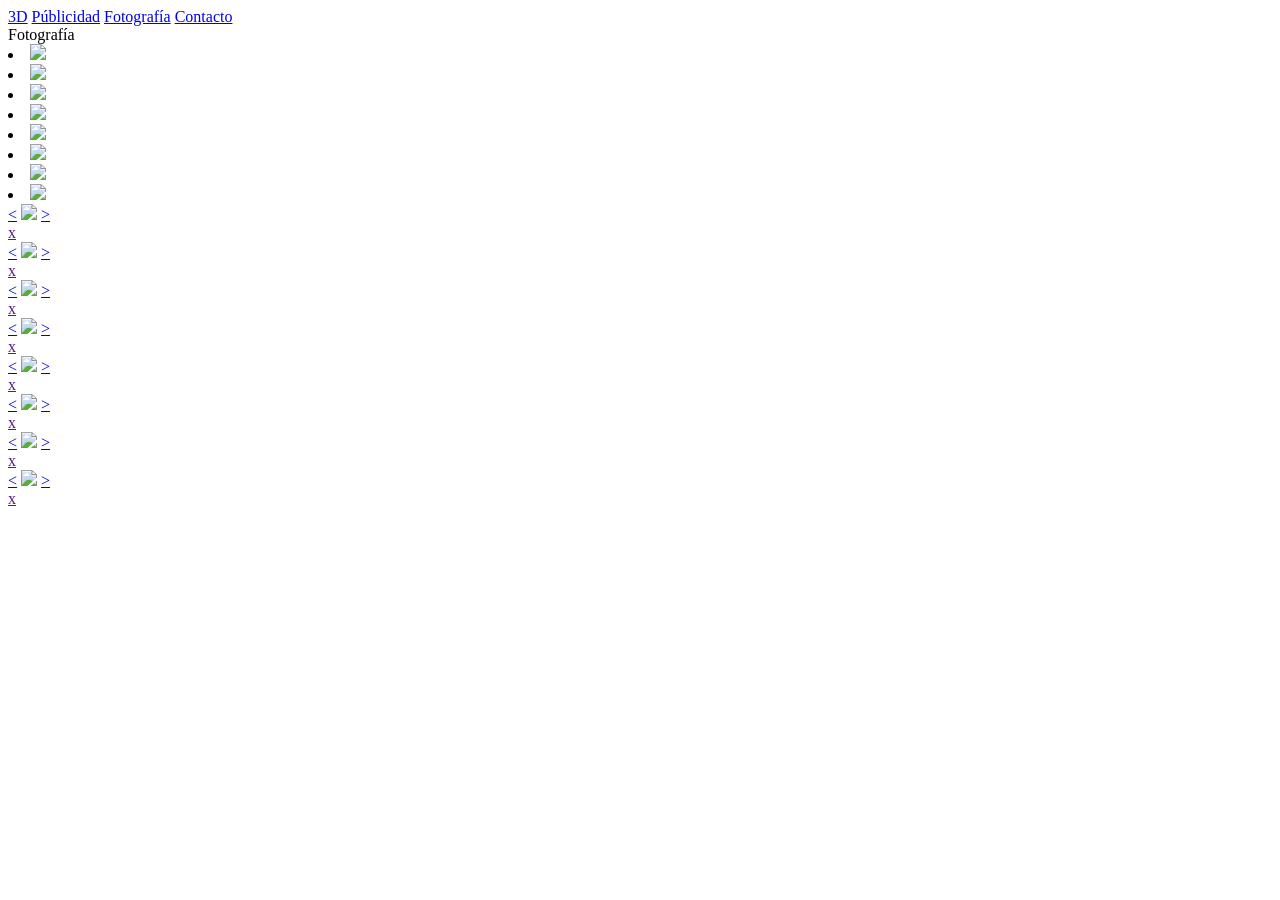
==== d_fotografia.html @ 42e599c8 "Add files via upload" ====
<!DOCTYPE html>
<html lang="en">

<head>
    <meta charset="UTF-8">
    <meta http-equiv="X-UA-Compatible" content="IE=edge">
    <meta name="viewport" content="width=device-width, initial-scale=1.0">
    <link rel="stylesheet" type="text/css" href="css/estilos.css">
    <link rel="stylesheet" type="text/css" href="css/estilosfotografia.css">
    <link rel="preconnect" href="https://fonts.googleapis.com">
    <link rel="preconnect" href="https://fonts.gstatic.com" crossorigin>
    <link href="https://fonts.googleapis.com/css2?family=Handlee&display=swap" rel="stylesheet">
    <title>Vanessa Ramirez - Portafolio</title>
</head>

<body>
    <div class="contenidomenu">
        <div class="menu">
            <a class="logo" href="index.html"></a>
            <a class="btn3d" href="diseño_3d.html">3D</a>
            <a class="btnp" href="diseño_publicitario.html">Públicidad</a>
            <a class="btnf" href="d_fotografia.html">Fotografía</a>
            <a class="btnc" href="contactame.html">Contacto</a>
        </div>
    </div>
    <div class="contenido">
        <div class="fotografia">Fotografía</div>
        <div class="gale2">
            <li class="galeriafoto">
                <a href="#img1"> <img src="../portafolio/img/f8.png"></a>
            </li>
            <li class="galeriafoto2">
                <a href="#img2"> <img src="../portafolio/img/f7.png"></a>
            </li>
        </div>

        <div class="gale2">
            <li class="galeriafoto2">
                <a href="#img3"> <img src="../portafolio/img/f10.png"></a>
            </li>
            <li class="galeriafoto">
                <a href="#img4"> <img src="../portafolio/img/f9.jpg"></a>
            </li>
        </div>

        <div class="gale2">
            <li class="galeriafoto">
                <a href="#img5"> <img src="../portafolio/img/f5.png"></a>
            </li>
            <li class="galeriafoto2">
                <a href="#img6"> <img src="../portafolio/img/f6.png"></a>
            </li>
        </div>

        <div class="gale2">
            <li class="galeriafoto2">
                <a href="#img7"> <img src="../portafolio/img/f3.png"></a>
            </li>
            <li class="galeriafoto">
                <a href="#img8"> <img src="../portafolio/img/f1.png"></a>
            </li>
        </div>
        <div class="modal" id="img1">
            <div class="imagenes">
                <a href="#img4">&#60;</a>
                <a href="#img2"><img src="../portafolio/img/f8.png"></a>
                <a href="#img2">></a>
            </div>
            <a class="cerrar" href="">x</a>
        </div>
        <div class="modal" id="img2">
            <div class="imagenes">
                <a href="#img1">&#60;</a>
                <a href="#img3"><img src="../portafolio/img/f7.png"></a>
                <a href="#img3">></a>
            </div>
            <a class="cerrar" href="">x</a>
        </div>
        <div class="modal" id="img3">
            <div class="imagenes">
                <a href="#img2">&#60;</a>
                <a href="#img4"><img src="../portafolio/img/f10.1.jpg"></a>
                <a href="#img4">></a>
            </div>
            <a class="cerrar" href="">x</a>
        </div>
        <div class="modal" id="img4">
            <div class="imagenes">
                <a href="#img3">&#60;</a>
                <a href="#img5"><img src="../portafolio/img/f9.jpg"></a>
                <a href="#img5">></a>
            </div>
            <a class="cerrar" href="">x</a>
        </div>
        <div class="modal" id="img5">
            <div class="imagenes">
                <a href="#img4">&#60;</a>
                <a href="#img6"><img src="../portafolio/img/f5.png"></a>
                <a href="#img6">></a>
            </div>
            <a class="cerrar" href="">x</a>
        </div>
        <div class="modal" id="img6">
            <div class="imagenes">
                <a href="#img5">&#60;</a>
                <a href="#img7"><img src="../portafolio/img/f6.6.png"></a>
                <a href="#img7">></a>
            </div>
            <a class="cerrar" href="">x</a>
        </div>
        <div class="modal" id="img7">
            <div class="imagenes">
                <a href="#img6">&#60;</a>
                <a href="#img8"><img src="../portafolio/img/f3.3.JPG"></a>
                <a href="#img8">></a>
            </div>
            <a class="cerrar" href="">x</a>
        </div>
        <div class="modal" id="img8">
            <div class="imagenes">
                <a href="#img7">&#60;</a>
                <a href="#img1"><img src="../portafolio/img/f1.JPG"></a>
                <a href="#img1">></a>
            </div>
            <a class="cerrar" href="">x</a>
        </div>
</body>

</html>
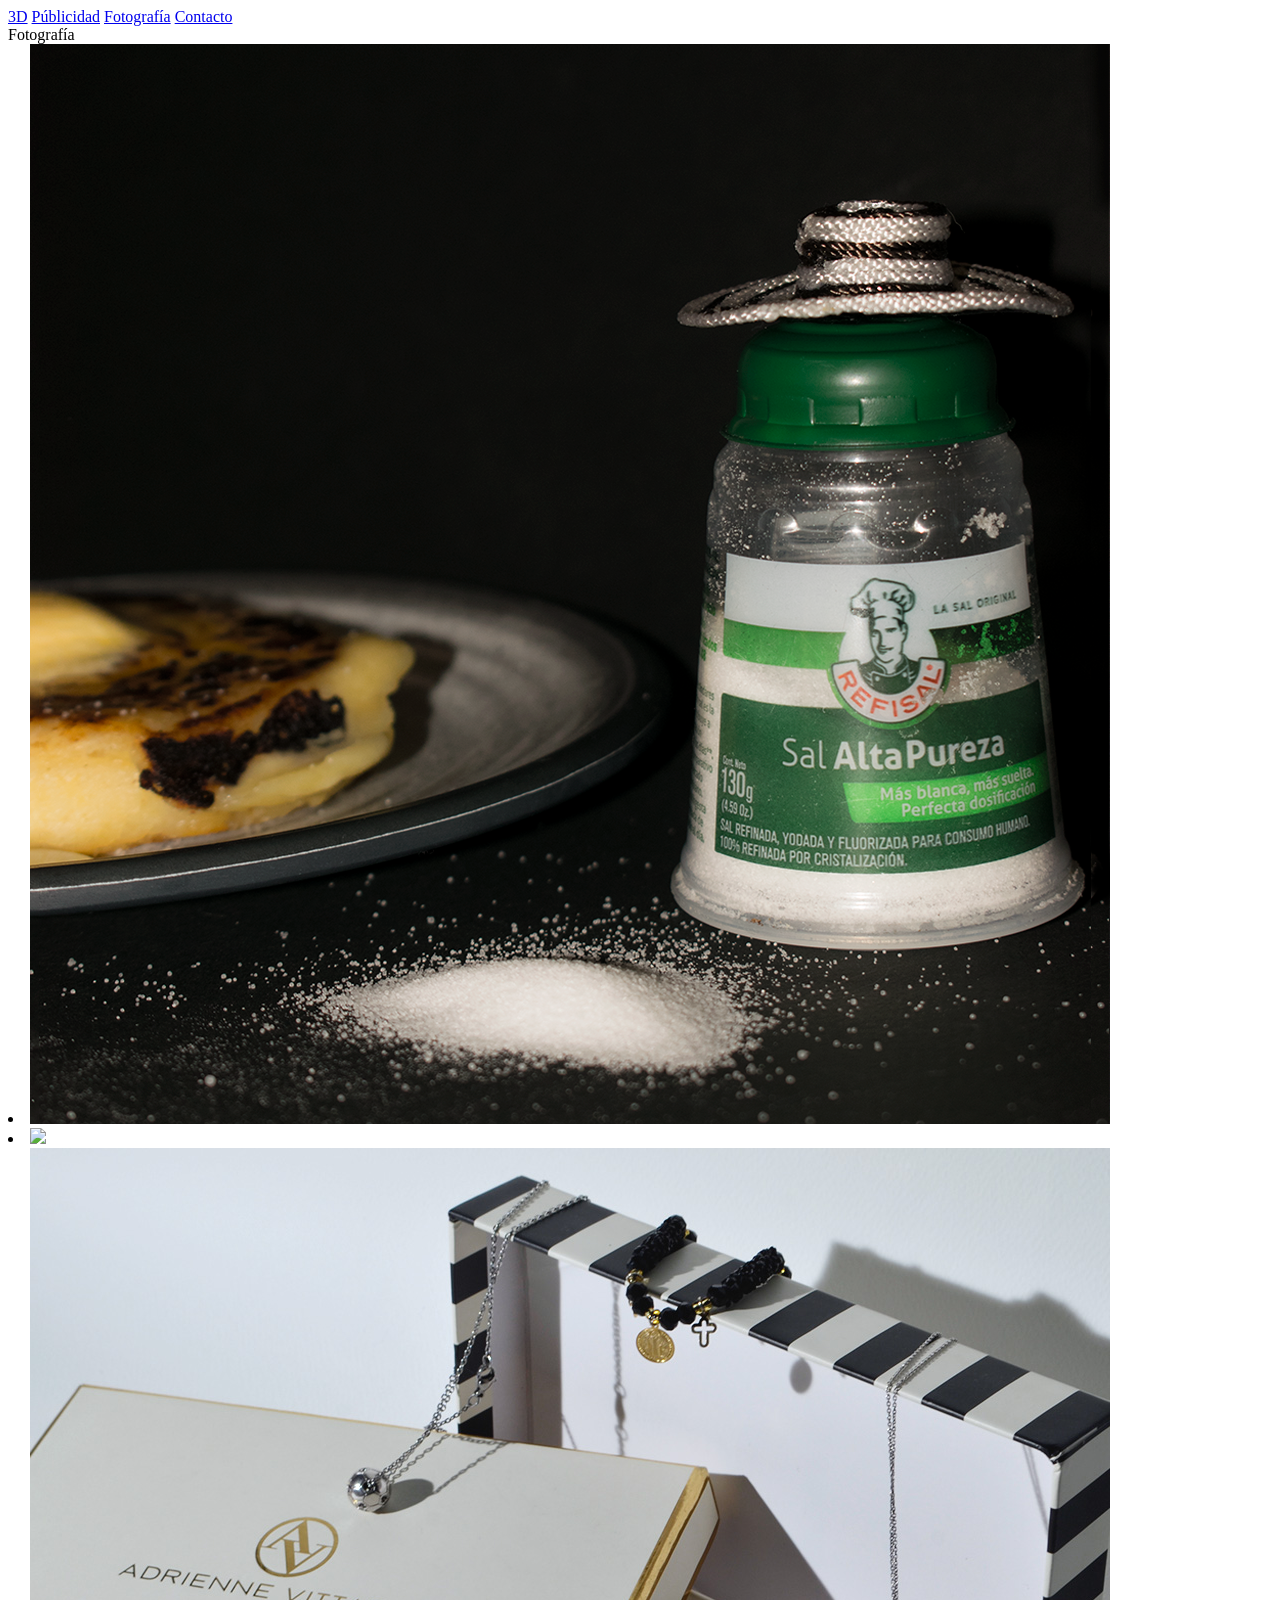
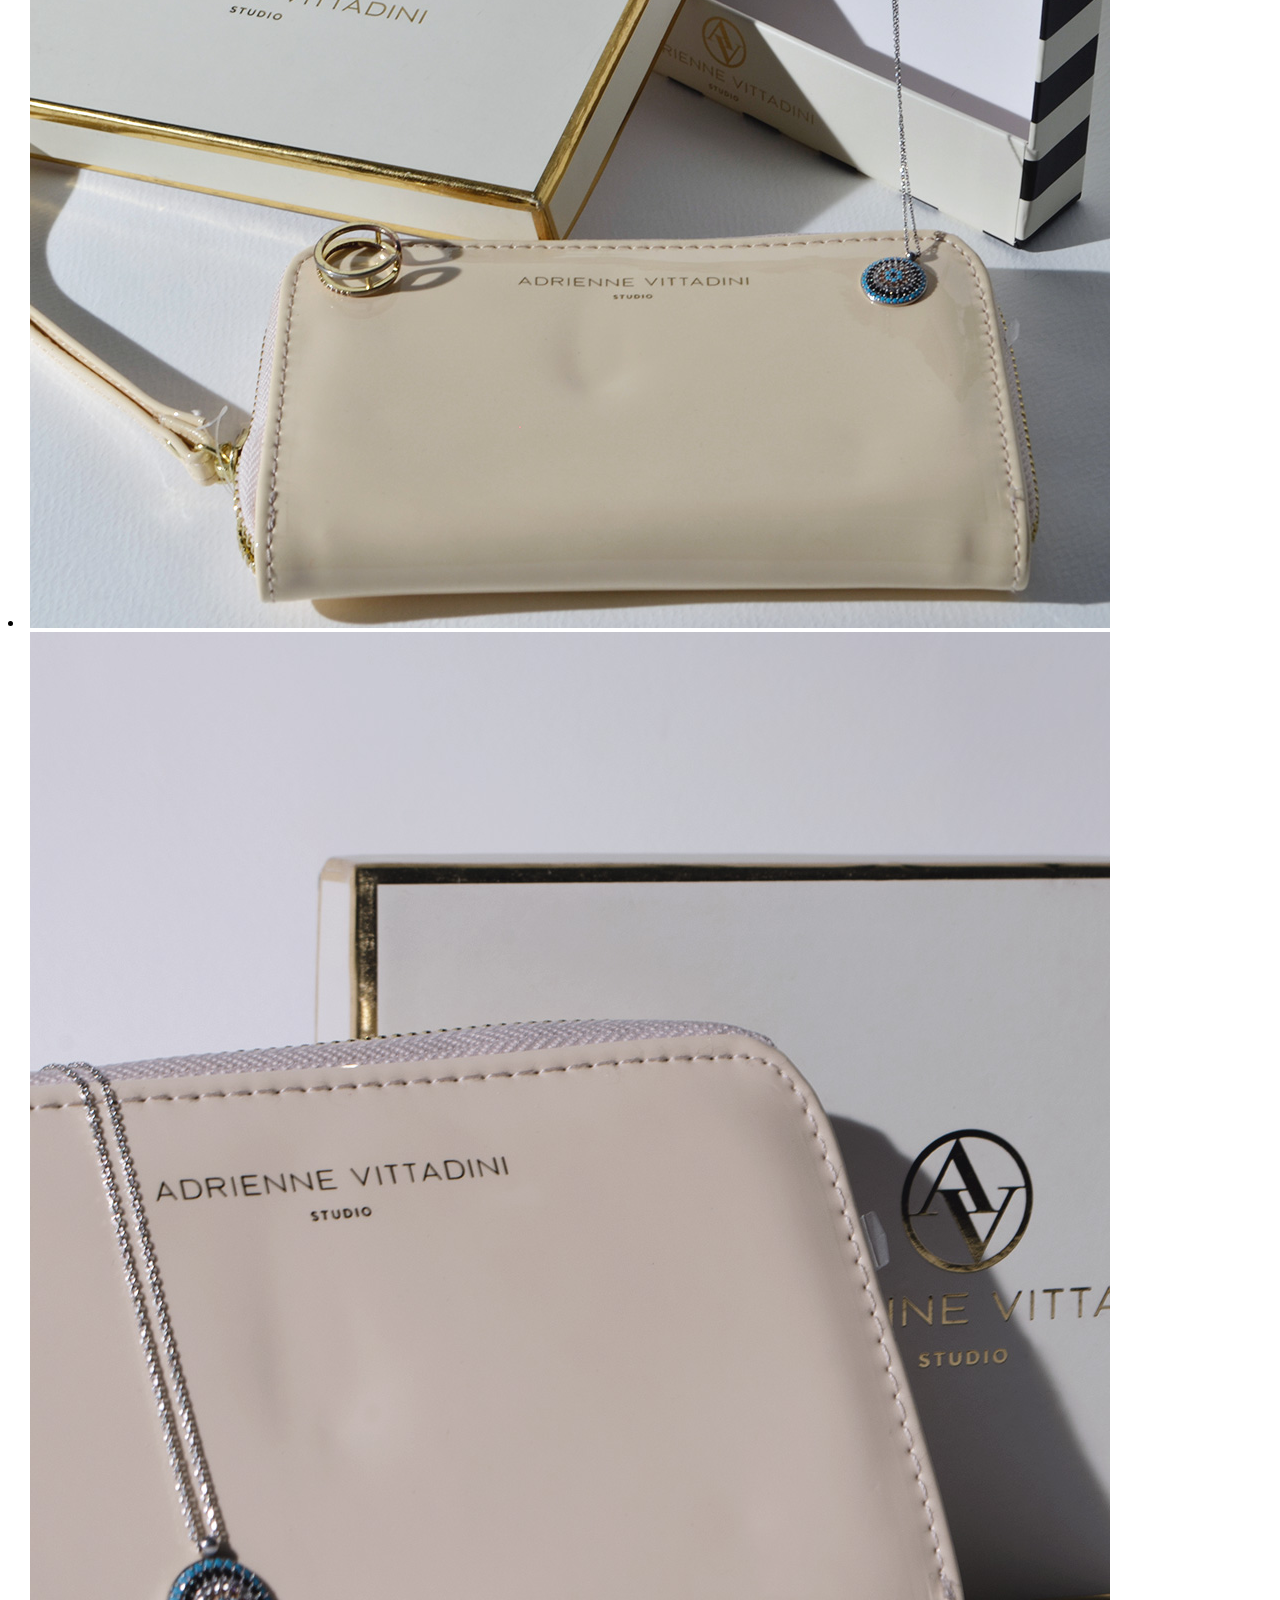
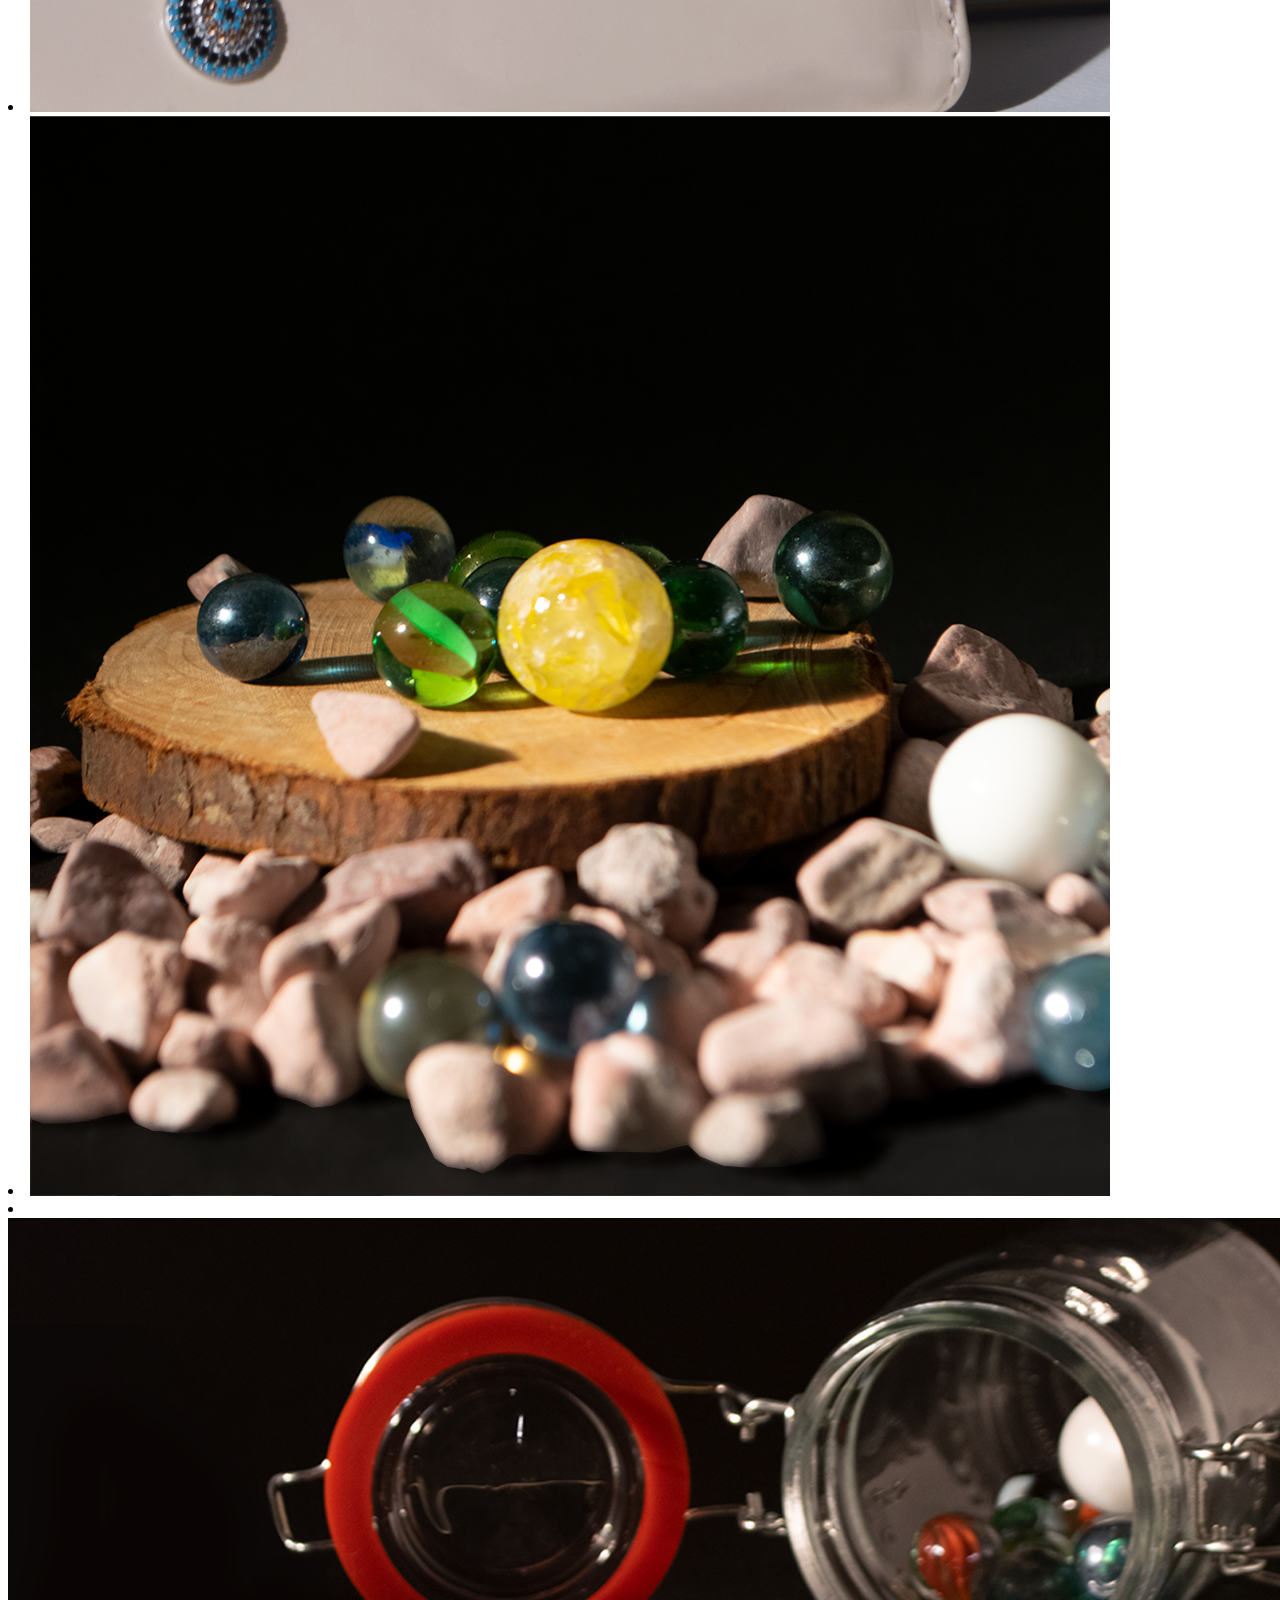
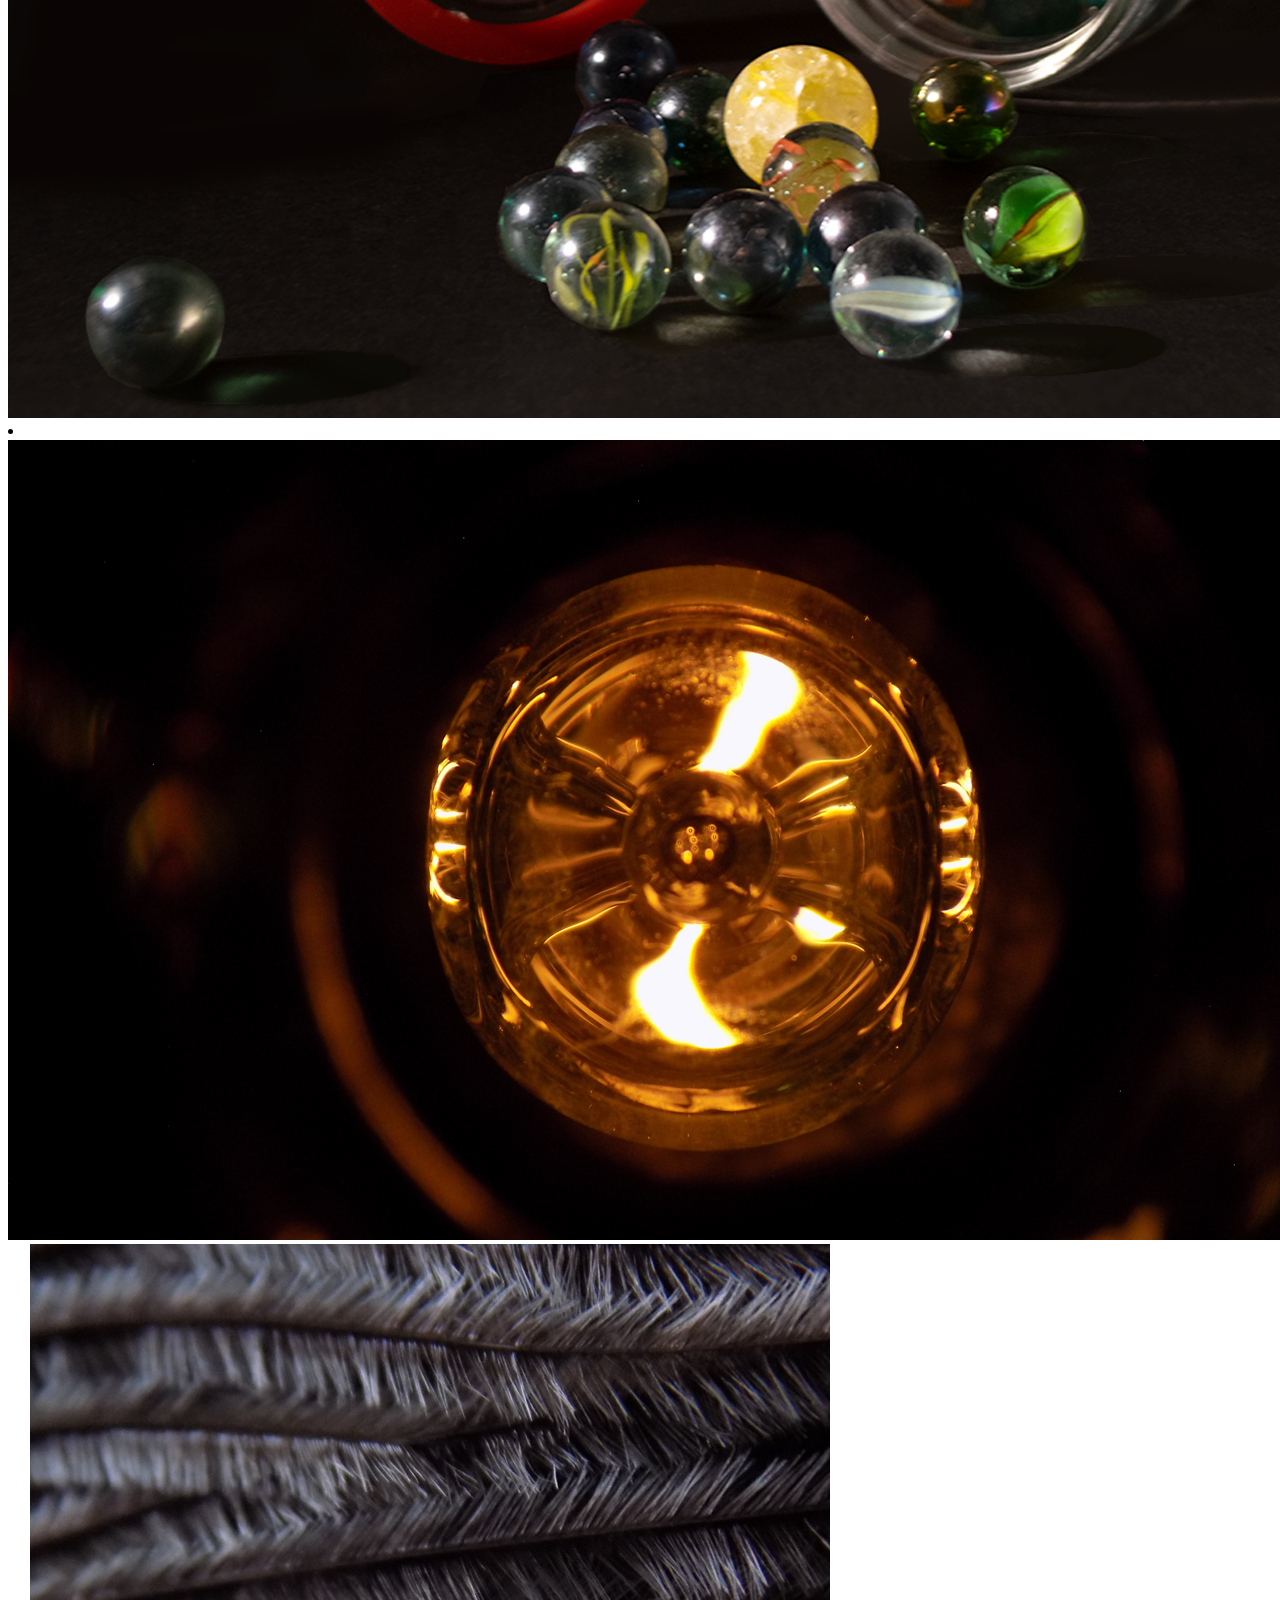
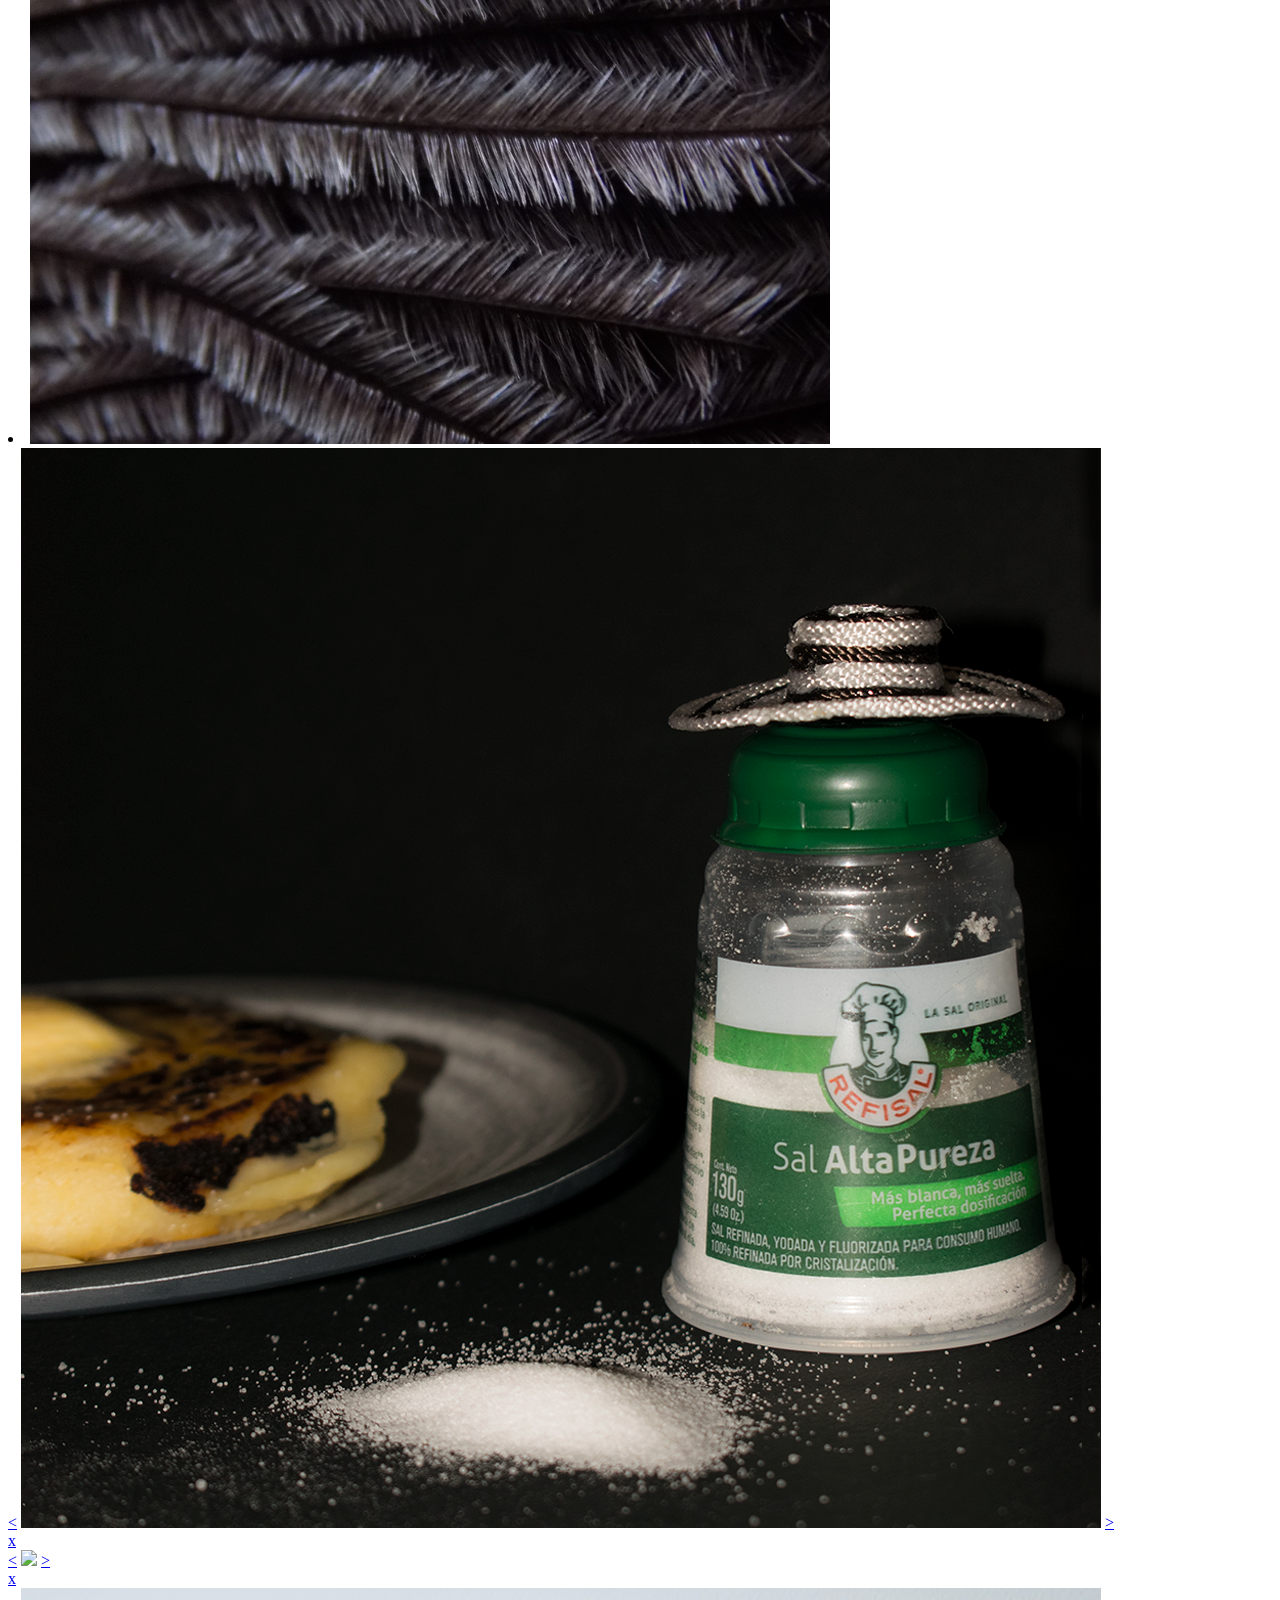
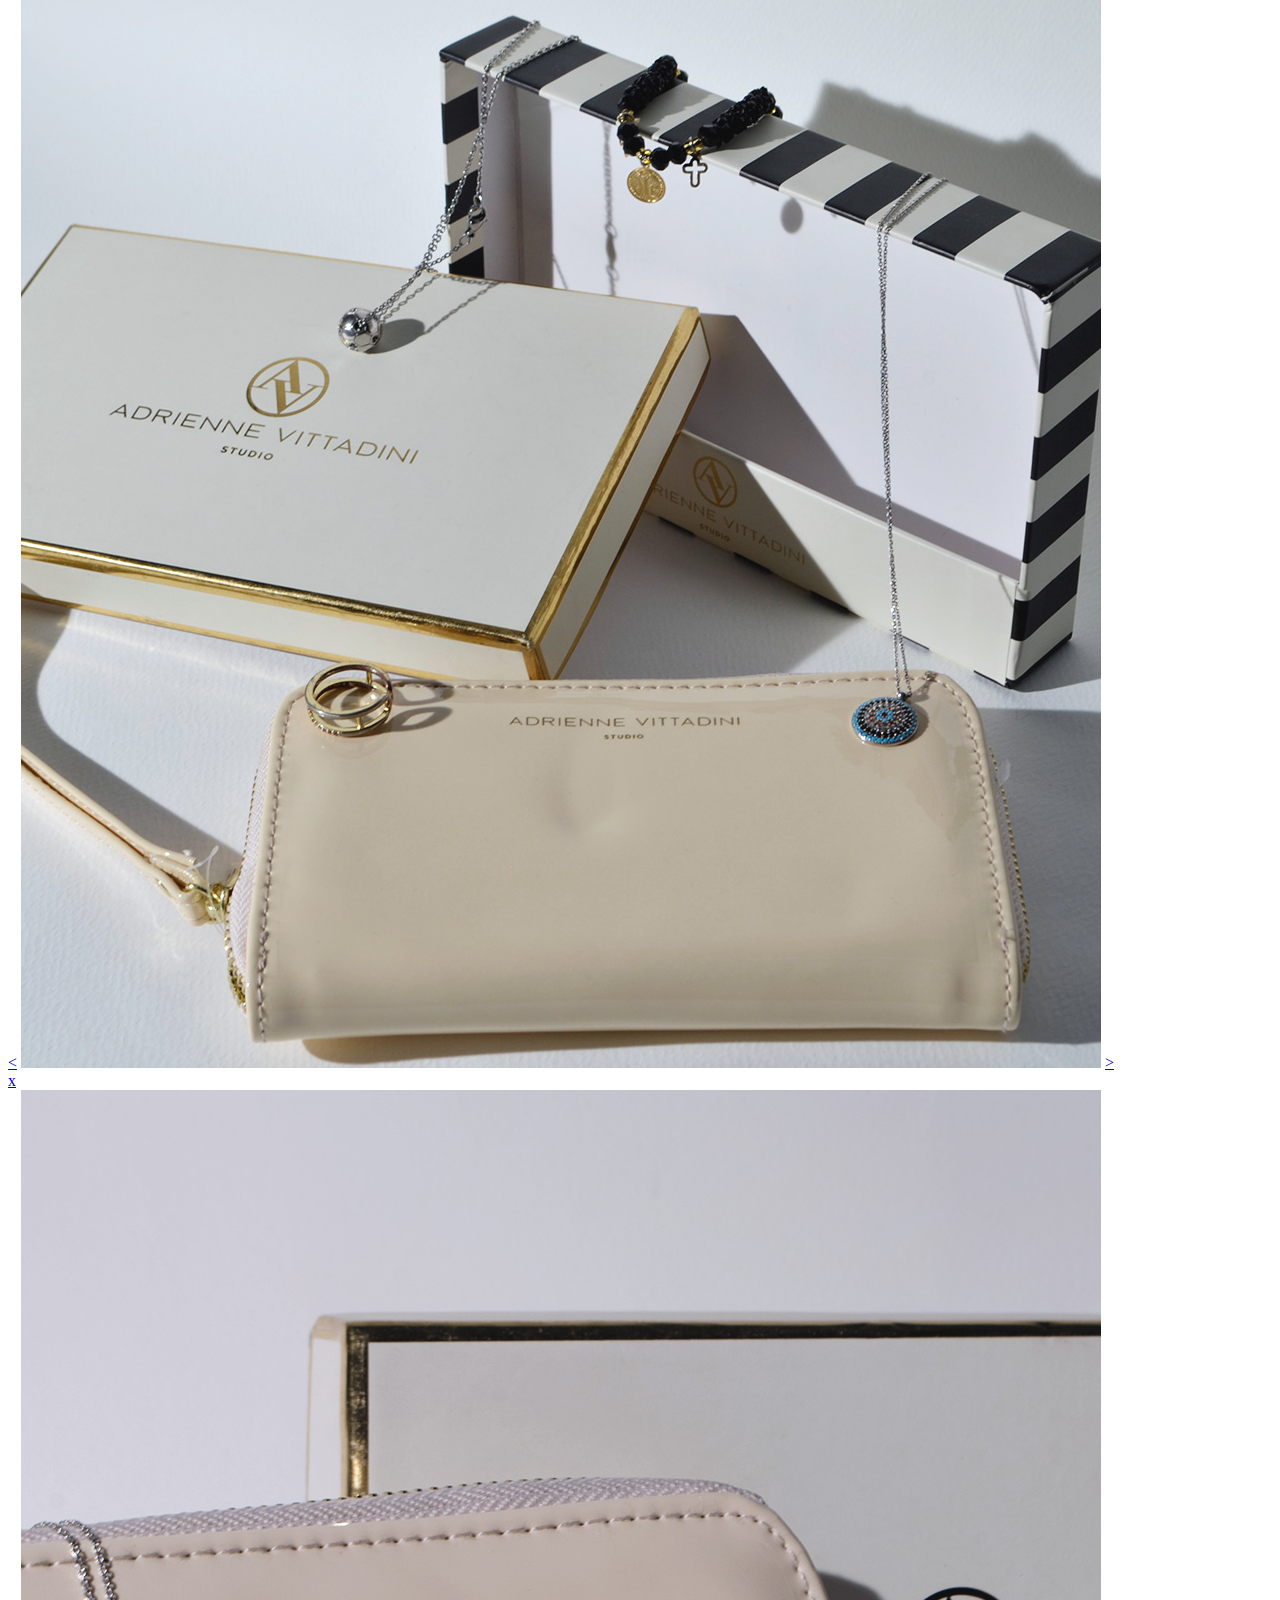
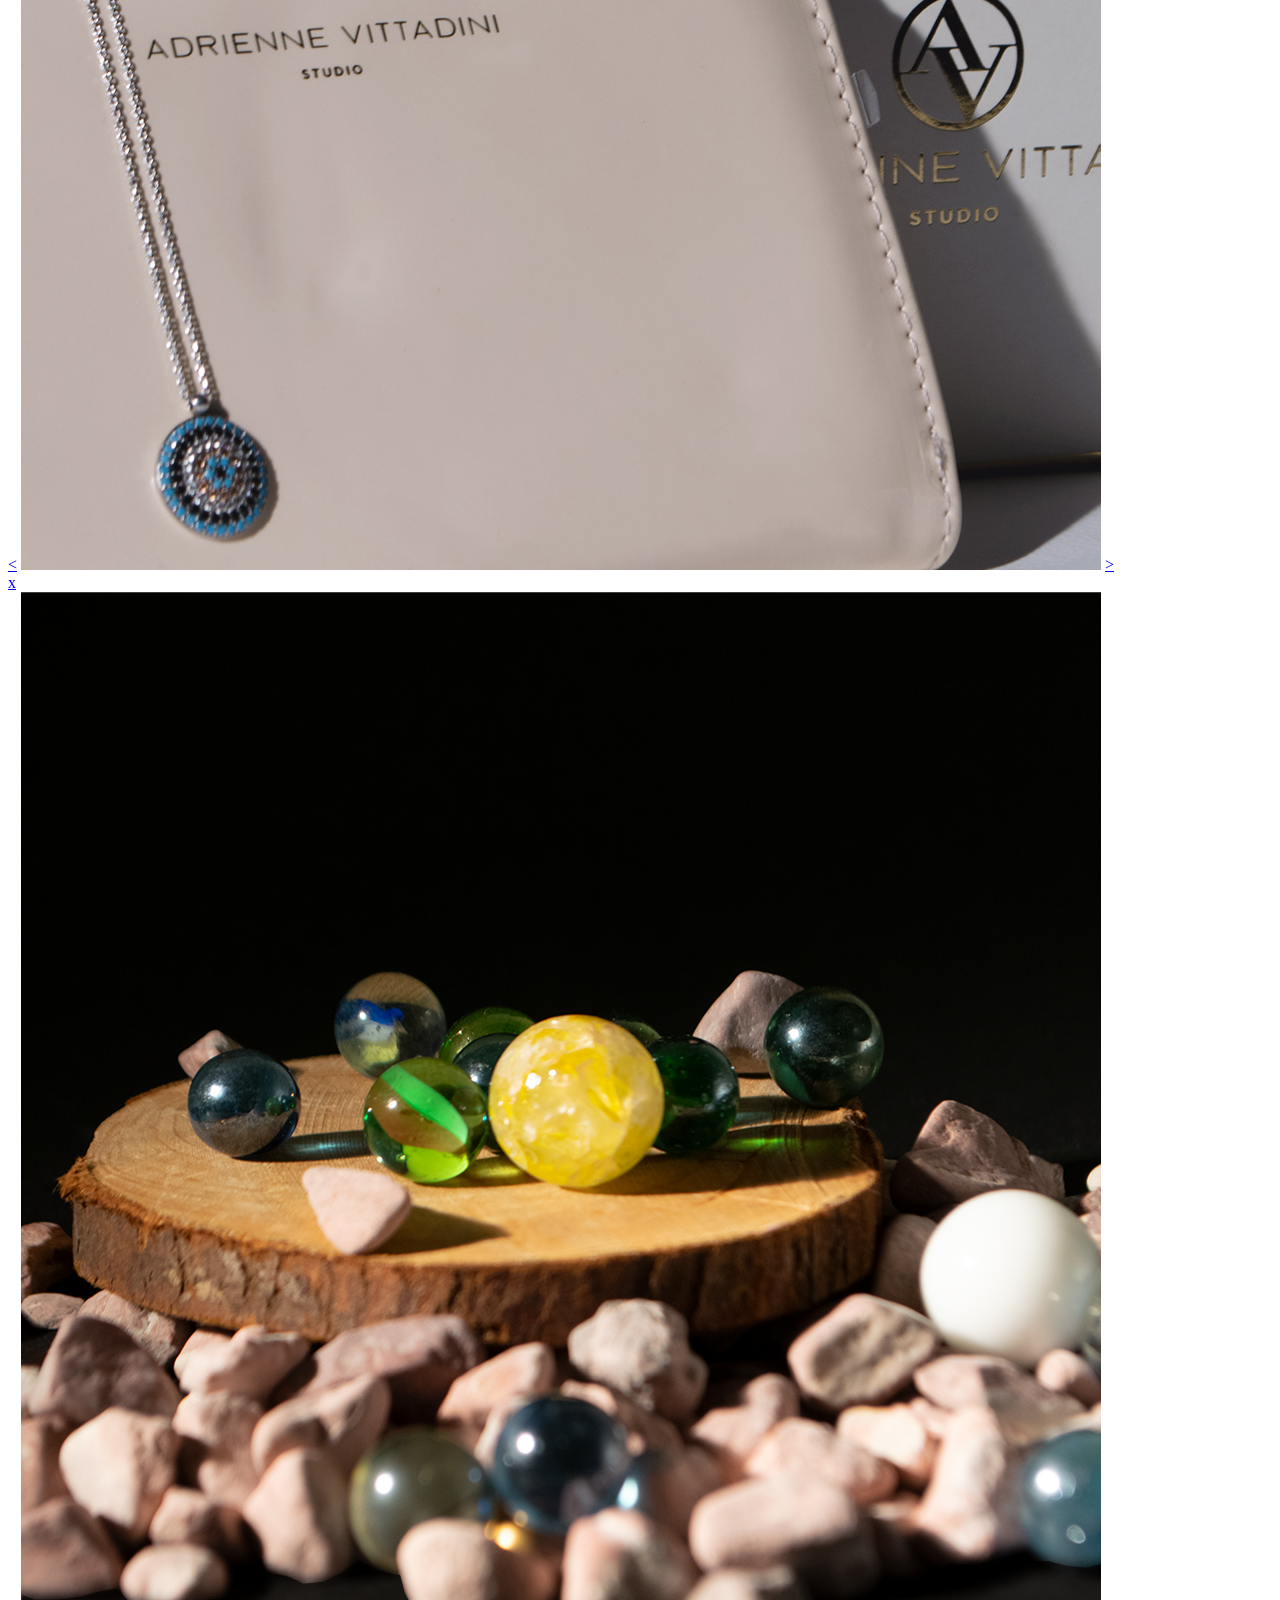
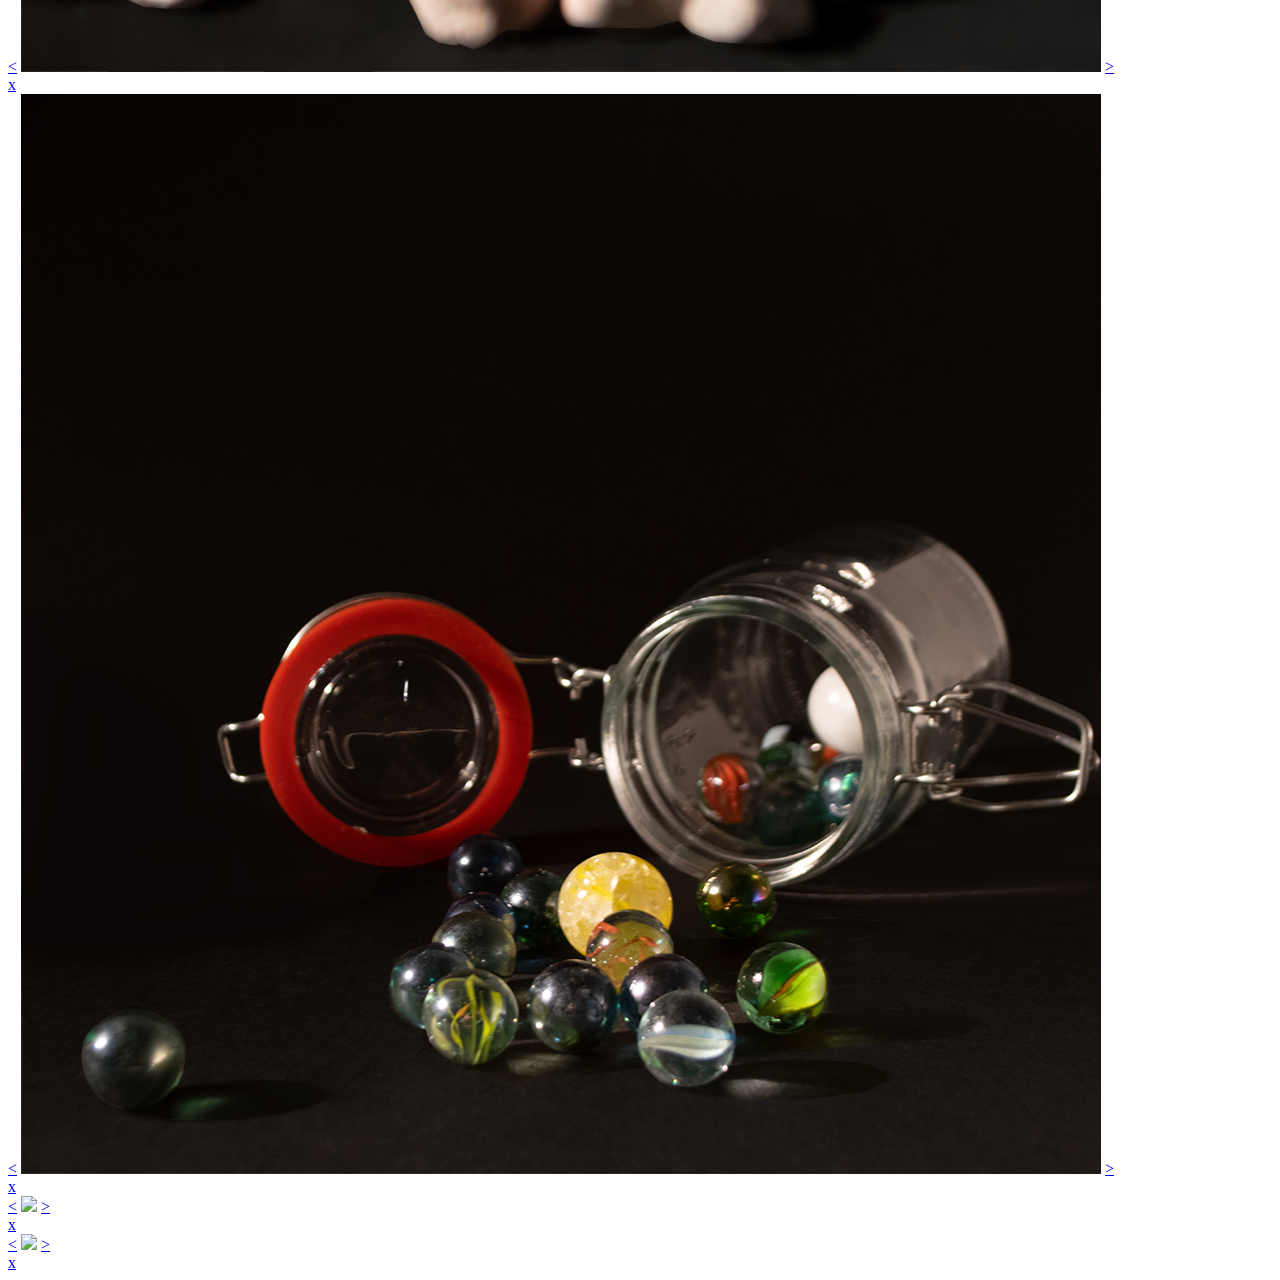
==== commit f41a11ad: "Add files via upload" ====
--- a/d_fotografia.html
+++ b/d_fotografia.html
@@ -1,129 +1,129 @@
-<!DOCTYPE html>
-<html lang="en">
-
-<head>
-    <meta charset="UTF-8">
-    <meta http-equiv="X-UA-Compatible" content="IE=edge">
-    <meta name="viewport" content="width=device-width, initial-scale=1.0">
-    <link rel="stylesheet" type="text/css" href="css/estilos.css">
-    <link rel="stylesheet" type="text/css" href="css/estilosfotografia.css">
-    <link rel="preconnect" href="https://fonts.googleapis.com">
-    <link rel="preconnect" href="https://fonts.gstatic.com" crossorigin>
-    <link href="https://fonts.googleapis.com/css2?family=Handlee&display=swap" rel="stylesheet">
-    <title>Vanessa Ramirez - Portafolio</title>
-</head>
-
-<body>
-    <div class="contenidomenu">
-        <div class="menu">
-            <a class="logo" href="index.html"></a>
-            <a class="btn3d" href="diseño_3d.html">3D</a>
-            <a class="btnp" href="diseño_publicitario.html">Públicidad</a>
-            <a class="btnf" href="d_fotografia.html">Fotografía</a>
-            <a class="btnc" href="contactame.html">Contacto</a>
-        </div>
-    </div>
-    <div class="contenido">
-        <div class="fotografia">Fotografía</div>
-        <div class="gale2">
-            <li class="galeriafoto">
-                <a href="#img1"> <img src="../portafolio/img/f8.png"></a>
-            </li>
-            <li class="galeriafoto2">
-                <a href="#img2"> <img src="../portafolio/img/f7.png"></a>
-            </li>
-        </div>
-
-        <div class="gale2">
-            <li class="galeriafoto2">
-                <a href="#img3"> <img src="../portafolio/img/f10.png"></a>
-            </li>
-            <li class="galeriafoto">
-                <a href="#img4"> <img src="../portafolio/img/f9.jpg"></a>
-            </li>
-        </div>
-
-        <div class="gale2">
-            <li class="galeriafoto">
-                <a href="#img5"> <img src="../portafolio/img/f5.png"></a>
-            </li>
-            <li class="galeriafoto2">
-                <a href="#img6"> <img src="../portafolio/img/f6.png"></a>
-            </li>
-        </div>
-
-        <div class="gale2">
-            <li class="galeriafoto2">
-                <a href="#img7"> <img src="../portafolio/img/f3.png"></a>
-            </li>
-            <li class="galeriafoto">
-                <a href="#img8"> <img src="../portafolio/img/f1.png"></a>
-            </li>
-        </div>
-        <div class="modal" id="img1">
-            <div class="imagenes">
-                <a href="#img4">&#60;</a>
-                <a href="#img2"><img src="../portafolio/img/f8.png"></a>
-                <a href="#img2">></a>
-            </div>
-            <a class="cerrar" href="">x</a>
-        </div>
-        <div class="modal" id="img2">
-            <div class="imagenes">
-                <a href="#img1">&#60;</a>
-                <a href="#img3"><img src="../portafolio/img/f7.png"></a>
-                <a href="#img3">></a>
-            </div>
-            <a class="cerrar" href="">x</a>
-        </div>
-        <div class="modal" id="img3">
-            <div class="imagenes">
-                <a href="#img2">&#60;</a>
-                <a href="#img4"><img src="../portafolio/img/f10.1.jpg"></a>
-                <a href="#img4">></a>
-            </div>
-            <a class="cerrar" href="">x</a>
-        </div>
-        <div class="modal" id="img4">
-            <div class="imagenes">
-                <a href="#img3">&#60;</a>
-                <a href="#img5"><img src="../portafolio/img/f9.jpg"></a>
-                <a href="#img5">></a>
-            </div>
-            <a class="cerrar" href="">x</a>
-        </div>
-        <div class="modal" id="img5">
-            <div class="imagenes">
-                <a href="#img4">&#60;</a>
-                <a href="#img6"><img src="../portafolio/img/f5.png"></a>
-                <a href="#img6">></a>
-            </div>
-            <a class="cerrar" href="">x</a>
-        </div>
-        <div class="modal" id="img6">
-            <div class="imagenes">
-                <a href="#img5">&#60;</a>
-                <a href="#img7"><img src="../portafolio/img/f6.6.png"></a>
-                <a href="#img7">></a>
-            </div>
-            <a class="cerrar" href="">x</a>
-        </div>
-        <div class="modal" id="img7">
-            <div class="imagenes">
-                <a href="#img6">&#60;</a>
-                <a href="#img8"><img src="../portafolio/img/f3.3.JPG"></a>
-                <a href="#img8">></a>
-            </div>
-            <a class="cerrar" href="">x</a>
-        </div>
-        <div class="modal" id="img8">
-            <div class="imagenes">
-                <a href="#img7">&#60;</a>
-                <a href="#img1"><img src="../portafolio/img/f1.JPG"></a>
-                <a href="#img1">></a>
-            </div>
-            <a class="cerrar" href="">x</a>
-        </div>
-</body>
-
-</html>+<!DOCTYPE html>
+<html lang="en">
+
+<head>
+    <meta charset="UTF-8">
+    <meta http-equiv="X-UA-Compatible" content="IE=edge">
+    <meta name="viewport" content="width=device-width, initial-scale=1.0">
+    <link rel="stylesheet" type="text/css" href="css/estilos.css">
+    <link rel="stylesheet" type="text/css" href="css/estilosfotografia.css">
+    <link rel="preconnect" href="https://fonts.googleapis.com">
+    <link rel="preconnect" href="https://fonts.gstatic.com" crossorigin>
+    <link href="https://fonts.googleapis.com/css2?family=Handlee&display=swap" rel="stylesheet">
+    <title>Vanessa Ramirez - Portafolio</title>
+</head>
+
+<body>
+    <div class="contenidomenu">
+        <div class="menu">
+            <a class="logo" href="index.html"></a>
+            <a class="btn3d" href="diseño_3d.html">3D</a>
+            <a class="btnp" href="diseño_publicitario.html">Públicidad</a>
+            <a class="btnf" href="d_fotografia.html">Fotografía</a>
+            <a class="btnc" href="contactame.html">Contacto</a>
+        </div>
+    </div>
+    <div class="contenido">
+        <div class="fotografia">Fotografía</div>
+        <div class="gale2">
+            <li class="galeriafoto">
+                <a href="#img1"> <img src="img/f8.png"></a>
+            </li>
+            <li class="galeriafoto2">
+                <a href="#img2"> <img src="img/f1.jpg"></a>
+            </li>
+        </div>
+
+        <div class="gale2">
+            <li class="galeriafoto2">
+                <a href="#img3"> <img src="img/f10.1.jpg"></a>
+            </li>
+            <li class="galeriafoto">
+                <a href="#img4"> <img src="img/f9.jpg"></a>
+            </li>
+        </div>
+
+        <div class="gale2">
+            <li class="galeriafoto">
+                <a href="#img5"> <img src="img/f5.png"></a>
+            </li>
+            <li class="galeriafoto2">
+                <a href="#img6"> <img src="img/f6.png"></a>
+            </li>
+        </div>
+
+        <div class="gale2">
+            <li class="galeriafoto2">
+                <a href="#img7"> <img src="img/f3.png"></a>
+            </li>
+            <li class="galeriafoto">
+                <a href="#img8"> <img src="img/f1.png"></a>
+            </li>
+        </div>
+        <div class="modal" id="img1">
+            <div class="imagenes">
+                <a href="#img8">&#60;</a>
+                <a href="#img2"><img src="img/f8.png"></a>
+                <a href="#img2">></a>
+            </div>
+            <a class="cerrar" href="#">x</a>
+        </div>
+        <div class="modal" id="img2">
+            <div class="imagenes">
+                <a href="#img1">&#60;</a>
+                <a href="#img3"><img src="img/f1.jpg"></a>
+                <a href="#img3">></a>
+            </div>
+            <a class="cerrar" href="#">x</a>
+        </div>
+        <div class="modal" id="img3">
+            <div class="imagenes">
+                <a href="#img2">&#60;</a>
+                <a href="#img4"><img src="img/f10.1.jpg"></a>
+                <a href="#img4">></a>
+            </div>
+            <a class="cerrar" href="#">x</a>
+        </div>
+        <div class="modal" id="img4">
+            <div class="imagenes">
+                <a href="#img3">&#60;</a>
+                <a href="#img5"><img src="img/f9.jpg"></a>
+                <a href="#img5">></a>
+            </div>
+            <a class="cerrar" href="#">x</a>
+        </div>
+        <div class="modal" id="img5">
+            <div class="imagenes">
+                <a href="#img4">&#60;</a>
+                <a href="#img6"><img src="img/f5.png"></a>
+                <a href="#img6">></a>
+            </div>
+            <a class="cerrar" href="#">x</a>
+        </div>
+        <div class="modal" id="img6">
+            <div class="imagenes">
+                <a href="#img5">&#60;</a>
+                <a href="#img7"><img src="img/f6.6.png"></a>
+                <a href="#img7">></a>
+            </div>
+            <a class="cerrar" href="#">x</a>
+        </div>
+        <div class="modal" id="img7">
+            <div class="imagenes">
+                <a href="#img6">&#60;</a>
+                <a href="#img8"><img src="img/f3.3.jpg"></a>
+                <a href="#img8">></a>
+            </div>
+            <a class="cerrar" href="#">x</a>
+        </div>
+        <div class="modal" id="img8">
+            <div class="imagenes">
+                <a href="#img7">&#60;</a>
+                <a href="#img1"><img src="img/f1.jpg"></a>
+                <a href="#img1">></a>
+            </div>
+            <a class="cerrar" href="#">x</a>
+        </div>
+</body>
+
+</html>
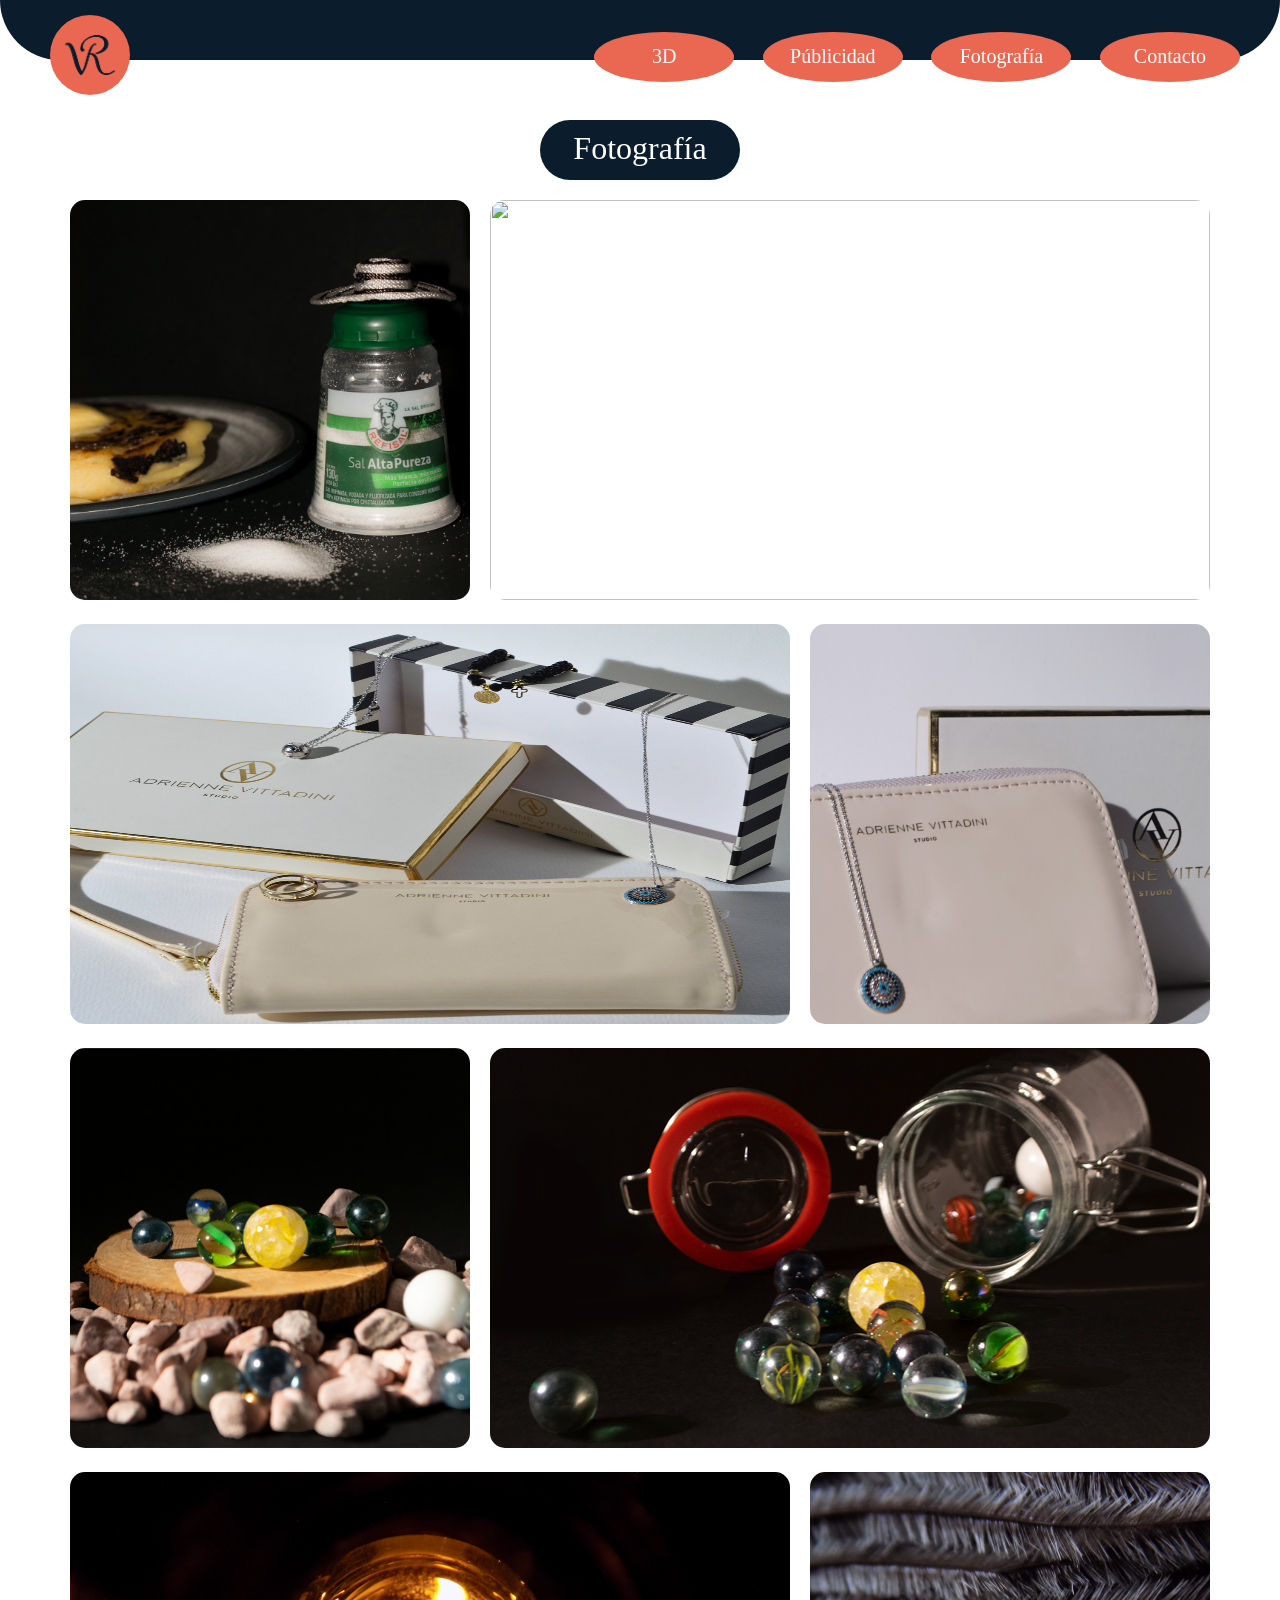
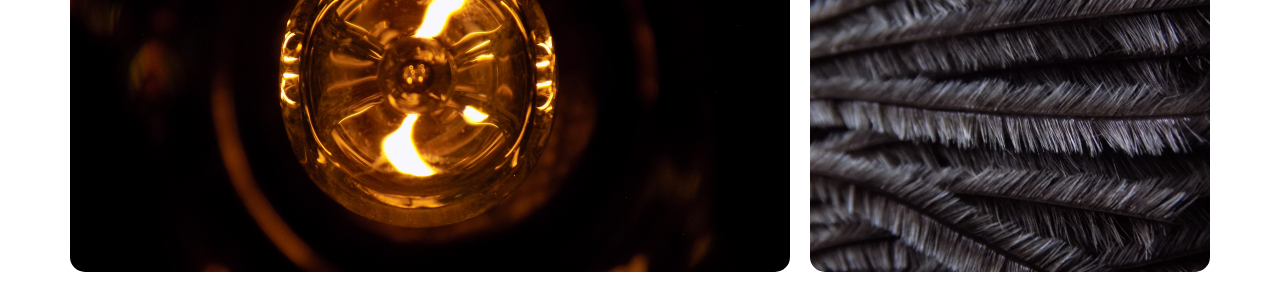
==== commit 59d2d50e: "Update d_fotografia.html" ====
--- a/d_fotografia.html
+++ b/d_fotografia.html
@@ -30,7 +30,7 @@
                 <a href="#img1"> <img src="img/f8.png"></a>
             </li>
             <li class="galeriafoto2">
-                <a href="#img2"> <img src="img/f1.jpg"></a>
+                <a href="#img2"> <img src="img/f1.JPG"></a>
             </li>
         </div>
 
--- a/css/estilos.css
+++ b/css/estilos.css
@@ -0,0 +1,382 @@
+* {
+    margin: 0 auto;
+    padding: 0px;
+    box-sizing: border-box;
+
+}
+
+html {
+    scroll-behavior: smooth;
+}
+
+.contenidomenu {
+    width: 1280px;
+    height: 110px;
+    margin: 0 auto;
+    font-family: 'Handlee', cursive;
+}
+
+.menu {
+    width: 1280px;
+    height: 60px;
+    margin: 0 auto;
+    background: rgb(11, 29, 44);
+    display: flex;
+    position: fixed;
+    border-bottom-left-radius: 600px;
+    border-bottom-right-radius: 600px;
+    z-index: 9000;
+    font-family: 'Handlee', cursive;
+}
+
+.logo {
+    width: 80px;
+    height: 80px;
+    border-radius: 100%;
+    background-image: url(../img/logo.png);
+    background-size: cover;
+    background-position: center;
+    position: relative;
+    padding: 20px;
+    margin-left: 50px;
+    margin-top: 15px;
+}
+
+.btn3d {
+    width: 140px;
+    height: 50px;
+    border-radius: 50%;
+    margin-left: 450px;
+    margin-top: 32px;
+    background: rgb(234, 104, 82);
+    padding: 13px;
+    text-align: center;
+    font-size: 20px;
+    color: rgb(252, 252, 252);
+    text-decoration: none;
+}
+
+.btnp {
+    width: 140px;
+    height: 50px;
+    margin-top: 32px;
+    border-radius: 50%;
+    background: rgb(234, 104, 82);
+    padding: 13px;
+    text-align: center;
+    font-size: 20px;
+    color: rgb(255, 255, 255);
+    text-decoration: none;
+}
+
+.btnf {
+    width: 140px;
+    height: 50px;
+    border-radius: 50%;
+    margin-top: 32px;
+    background: rgb(234, 104, 82);
+    padding: 13px;
+    text-align: center;
+    font-size: 20px;
+    color: rgb(255, 255, 255);
+    text-decoration: none;
+}
+
+.btnc {
+    width: 140px;
+    height: 50px;
+    border-radius: 50%;
+    margin-top: 32px;
+    background: rgb(234, 104, 82);
+    padding: 13px;
+    text-align: center;
+    font-size: 20px;
+    margin-right: 40px;
+    color: rgb(255, 255, 255);
+    text-decoration: none;
+}
+
+.contenido {
+    width: 1280px;
+    margin: 0 auto;
+}
+
+.secciones {
+    width: 1280px;
+    padding: 10px;
+    display: inline-flex;
+    margin-top: 50px;
+}
+
+.tresd {
+    width: 200px;
+    height: 200px;
+    padding: 10px;
+    border-radius: 100%;
+    background-image: url(../img/3d3.jpg);
+    background-size: cover;
+    background-position: center;
+}
+
+.publi {
+    width: 200px;
+    height: 200px;
+    padding: 10px;
+    border-radius: 100%;
+    background-image: url(../img/p2.png);
+    background-size: cover;
+    background-position: center;
+}
+
+.foto {
+    width: 200px;
+    height: 200px;
+    padding: 10px;
+    border-radius: 100%;
+    background: rgb(164, 166, 167);
+    background-image: url(../img/f10.1.jpg);
+    background-size: cover;
+    background-position: center;
+}
+
+.seccionest {
+    width: 1280px;
+    padding: 10px;
+    display: inline-flex;
+}
+
+.seccionest a {
+    text-decoration: none;
+    font-size: 25px;
+    font-family: 'Handlee', cursive;
+}
+
+.contacto {
+    width: 200px;
+    height: 60px;
+    margin: 30px auto;
+    border-radius: 50px;
+    background: rgba(11, 29, 44);
+    text-align: center;
+    font-size: 32px;
+    padding: 10px;
+    color: rgb(255, 255, 255);
+    font-family: 'Handlee', cursive;
+}
+.saludo{
+    width: 1280px;
+    display: inline-flex;
+    justify-content: center;
+}
+p{
+    width: 520px;
+    margin-bottom: 20px;
+}
+
+.texto{
+    font-family: 'Quicksand', sans-serif;
+    margin-top: 100px;
+    margin-left: 15px;
+    font-size: 21px;
+}
+.cuadrof {
+    width: 500px;
+    height: 500px;
+    border-radius: 100%;
+    margin-right: 0;
+    background-image: url(../img/yo.png);
+    background-position: center;
+    background-size: cover;
+}
+
+.datos {
+    width: 1280px;
+    display: inline-flex;
+    justify-content: center;
+}
+
+.correo {
+    width: 70px;
+    height: 70px;
+    text-align: center;
+    margin-left: 195px;
+    border-radius: 50px;
+    background-image: url(../img/correo.png);
+    background-position: center;
+    background-size: cover;
+
+}
+
+.telefono {
+    width: 70px;
+    height: 70px;
+    text-align: center;
+    margin-left: 215px;
+    border-radius: 50px;
+    background-image: url(../img/telefono.png);
+    background-position: center;
+    background-size: cover;
+
+}
+
+.insta {
+    width: 70px;
+    height: 70px;
+    text-align: center;
+    margin-right:175px ;
+    border-radius: 50px;
+    background-image: url(../img/instagram.png);
+    background-position: center;
+    background-size: cover;
+
+}
+
+.dato {
+    width: 1280px;
+    margin-top: 20px;
+    display: inline-flex;
+    justify-content: center;
+    font-family: 'Handlee', cursive;
+}
+.dato a{
+    font-size: 25px;
+    text-decoration: none;
+}
+
+@keyframes slide {
+    0% {
+        transform: translateX(0);
+    }
+    10% {
+        transform: translateX(0);
+    }
+    15% {
+        transform: translateX(-100%);
+    }
+    30% {
+        transform: translateX(-100%);
+    }
+    35% {
+        transform: translateX(-200%);
+    }
+    50% {
+        transform: translateX(-200%);
+    }
+    55% {
+        transform: translateX(-300%);
+    }
+    70% {
+        transform: translateX(-300%);
+    }
+    75% {
+        transform: translateX(-400%);
+    }
+    90% {
+        transform: translateX(-400%);
+    }
+    95% {
+        transform: translateX(-500%);
+    }
+    100% {
+        transform: translateX(-500%);
+    }
+}
+
+html {
+    scroll-behavior: smooth;
+}
+
+.wrapper {
+    max-width: 1200px;
+    margin: 0 auto;
+}
+
+.slider {
+    position: relative;
+}
+
+.slides {
+    position: relative;
+    display: flex;
+    overflow: hidden;
+}
+
+.slide {
+    width: 100vw;
+    flex-shrink: 0;
+    animation-name: slide;
+    animation-duration: 30s;
+    animation-iteration-count: infinite;
+    animation-timing-function: linear;
+}
+
+.slides:hover .slide {
+    animation-play-state:paused;
+}
+
+.slide img {
+    width: 100%;
+    height: 600px;
+    vertical-align: top;
+}
+
+.slide a {
+    width: 100%;
+    display: inline-block;
+    position: relative;
+}
+
+.caption {
+    color: white;
+    text-shadow: 1px 1px black;
+    font-size: 8vw;
+    position: absolute;
+    bottom: 8vw;
+    right: 4vw;
+}
+
+.slide:target {
+    animation-name: none;
+    position: absolute;
+    left: 0;
+    top: 0;
+    right: 0;
+    bottom: 0;
+    z-index: 50;
+}
+
+.slider-controler {
+    position: absolute;
+    left: 0;
+    right: 0;
+    bottom: 0;
+    text-align: center;
+    padding: 5px;
+    background-color: rgba(0, 0, 0, 0.5);
+    z-index: 100;
+}
+
+.slider-controler li {
+    margin: 0 0.5rem;
+    display: inline-block;
+    vertical-align: top;
+}
+
+.slider-controler a {
+    display: inline-block;
+    vertical-align: top;
+    text-decoration: none;
+    color: white;
+    font-size: 1.5rem;
+}
+
+@media only screen and (min-width: 1200px) {
+    .slide {
+        width: 1200px;
+    }
+    .caption {
+        font-size: 96px;
+        bottom: 96px;
+        right: 50px;
+    }
+}
--- a/css/estilosfotografia.css
+++ b/css/estilosfotografia.css
@@ -0,0 +1,126 @@
+*{
+    font-family: 'Handlee', cursive;
+}
+.fotografia {
+    width: 200px;
+    height: 60px;
+    margin: 10px auto;
+    border-radius: 50px;
+    background: rgb(11, 29, 44);
+    text-align: center;
+    font-size: 32px;
+    padding: 10px;
+    color: rgb(255, 255, 255);
+}
+.galeriafoto {
+    display: flex;
+    list-style: none;
+    margin: 10px;
+}
+.gale1 {
+    display: flex;
+    justify-content: center;
+}
+
+.gale2 {
+    display: flex;
+    justify-content: center;
+}
+
+.galeriafoto img {
+    width: 400px;
+    height: 400px;
+    border-radius: 15px;
+}
+
+.galeriafoto2 {
+    list-style: none;
+    margin: 10px;
+}
+
+.galeriafoto3 img {
+    width: 720px;
+    height: 400px;
+    list-style: none;
+    margin: 0;
+}
+
+.galeriafoto2 img {
+    width: 720px;
+    height: 400px;
+    border-radius: 15px;
+}
+
+.modal {
+    display: none;
+}
+
+.modal:target {
+    display: flex;
+    flex-direction: column;
+    align-items: center;
+    justify-content: center;
+    position: fixed;
+    background: rgba(0, 0, 0, .8);
+    top: 0;
+    left: 0;
+    width: 100%;
+    height: 100%;
+    z-index: 10000;
+}
+
+body:has(.modal:target) {
+    overflow: hidden;
+}
+
+.imagenes {
+    max-width: 1200px;
+    width: 95%;
+    border-radius: 20px;
+    display: flex;
+    justify-content: center;
+    align-items: center;
+    gap: 10px;
+}
+
+.imagenes a {
+    color: #fff;
+    font-size: 45px;
+    font-weight: bold;
+    text-decoration: none;
+    flex-shrink: 0;
+}
+
+.imagenes a:nth-child(2) {
+    margin: 0;
+    display: flex;
+    justify-content: center;
+    flex-shrink: 1;
+    min-width: 0;
+}
+
+.imagenes img {
+    max-width: 100%;
+    max-height: 75vh;
+    width: auto;
+    height: auto;
+    object-fit: contain;
+}
+
+.cerrar {
+    position: absolute;
+    top: 20px;
+    right: 20px;
+    display: block;
+    background: #fff;
+    width: 40px;
+    height: 40px;
+    text-align: center;
+    font-size: 30px;
+    font-weight: bold;
+    padding: 8px;
+    text-decoration: none;
+    color: #0b1d2c;
+    border-radius: 50%;
+    line-height: 25px;
+}
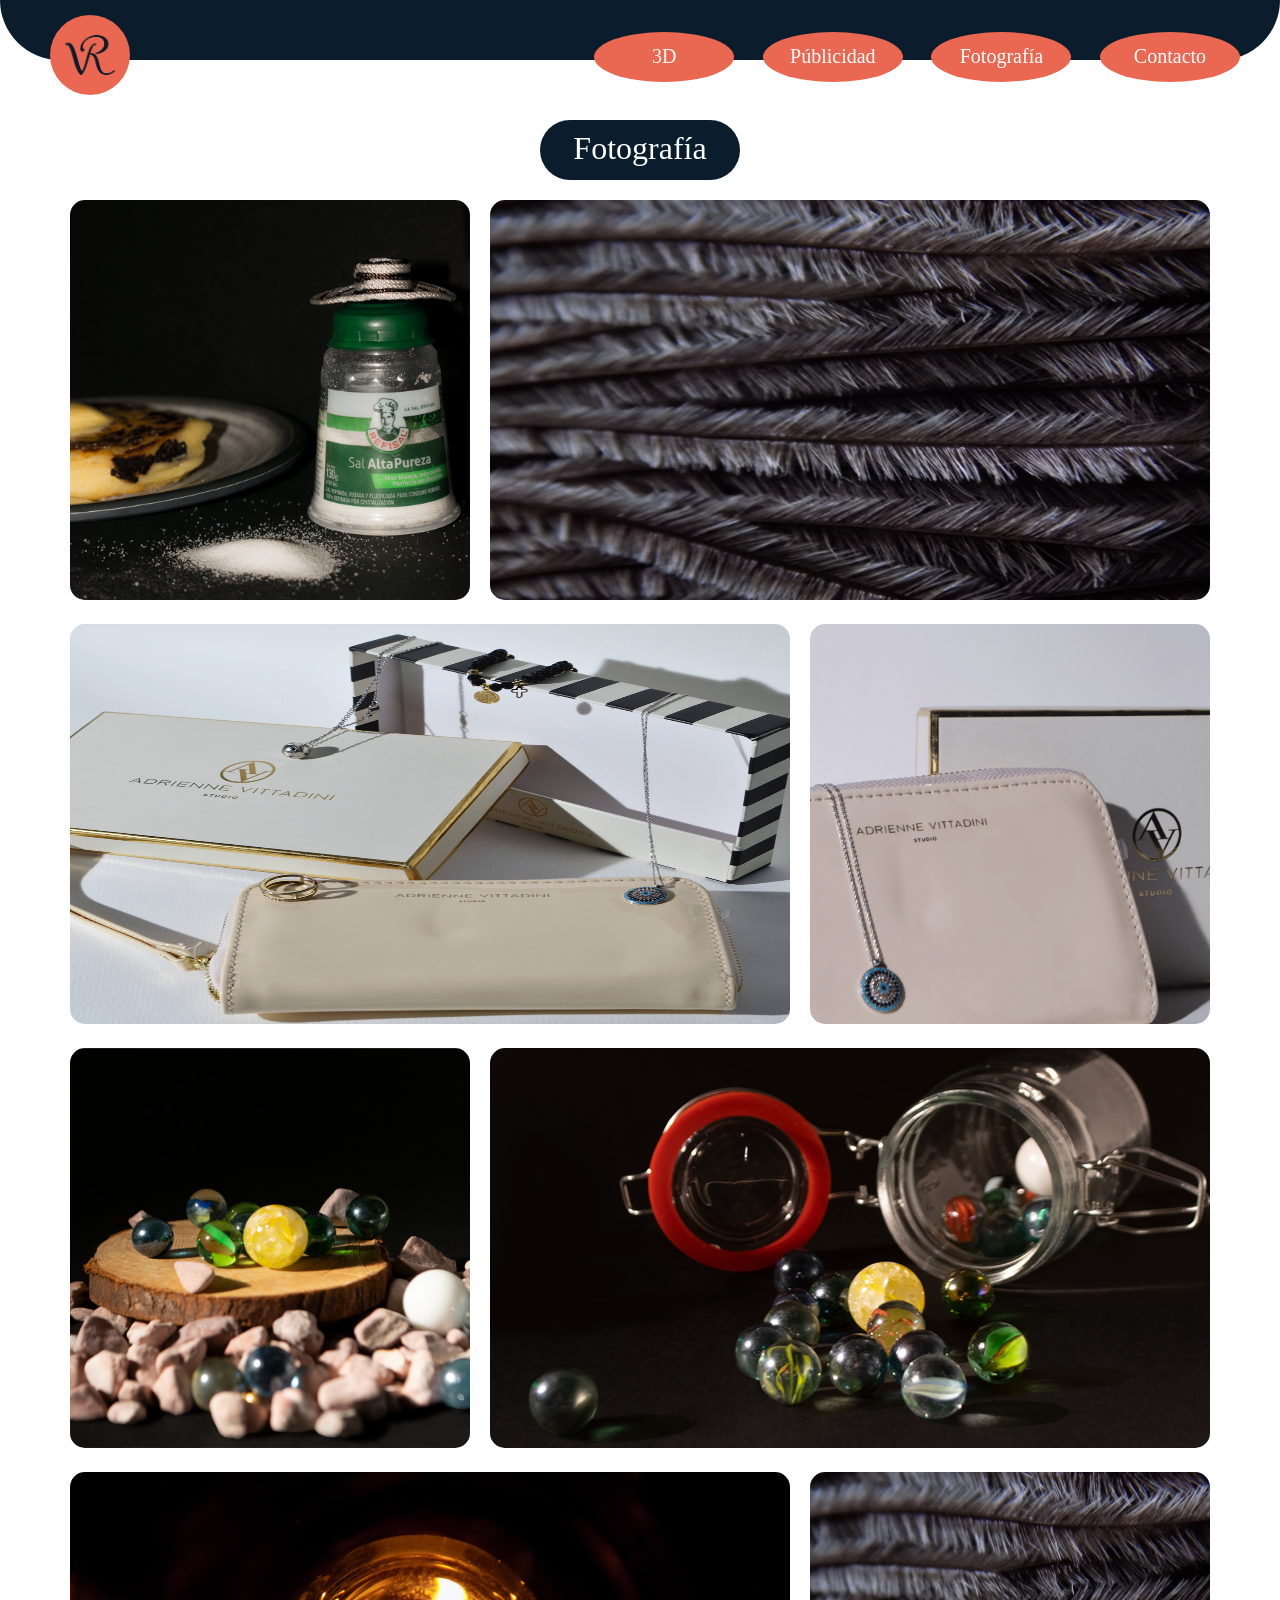
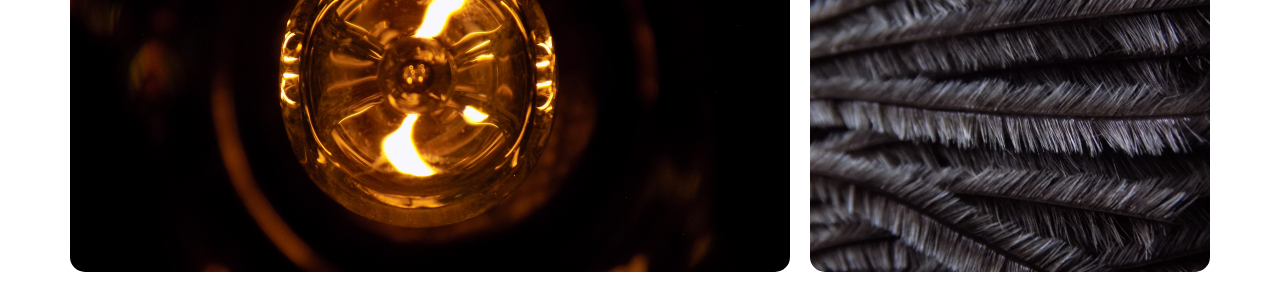
==== commit b9614197: "Update d_fotografia.html" ====
--- a/d_fotografia.html
+++ b/d_fotografia.html
@@ -30,7 +30,7 @@
                 <a href="#img1"> <img src="img/f8.png"></a>
             </li>
             <li class="galeriafoto2">
-                <a href="#img2"> <img src="img/f1.JPG"></a>
+                <a href="#img2"> <img src="img/f1.png"></a>
             </li>
         </div>
 
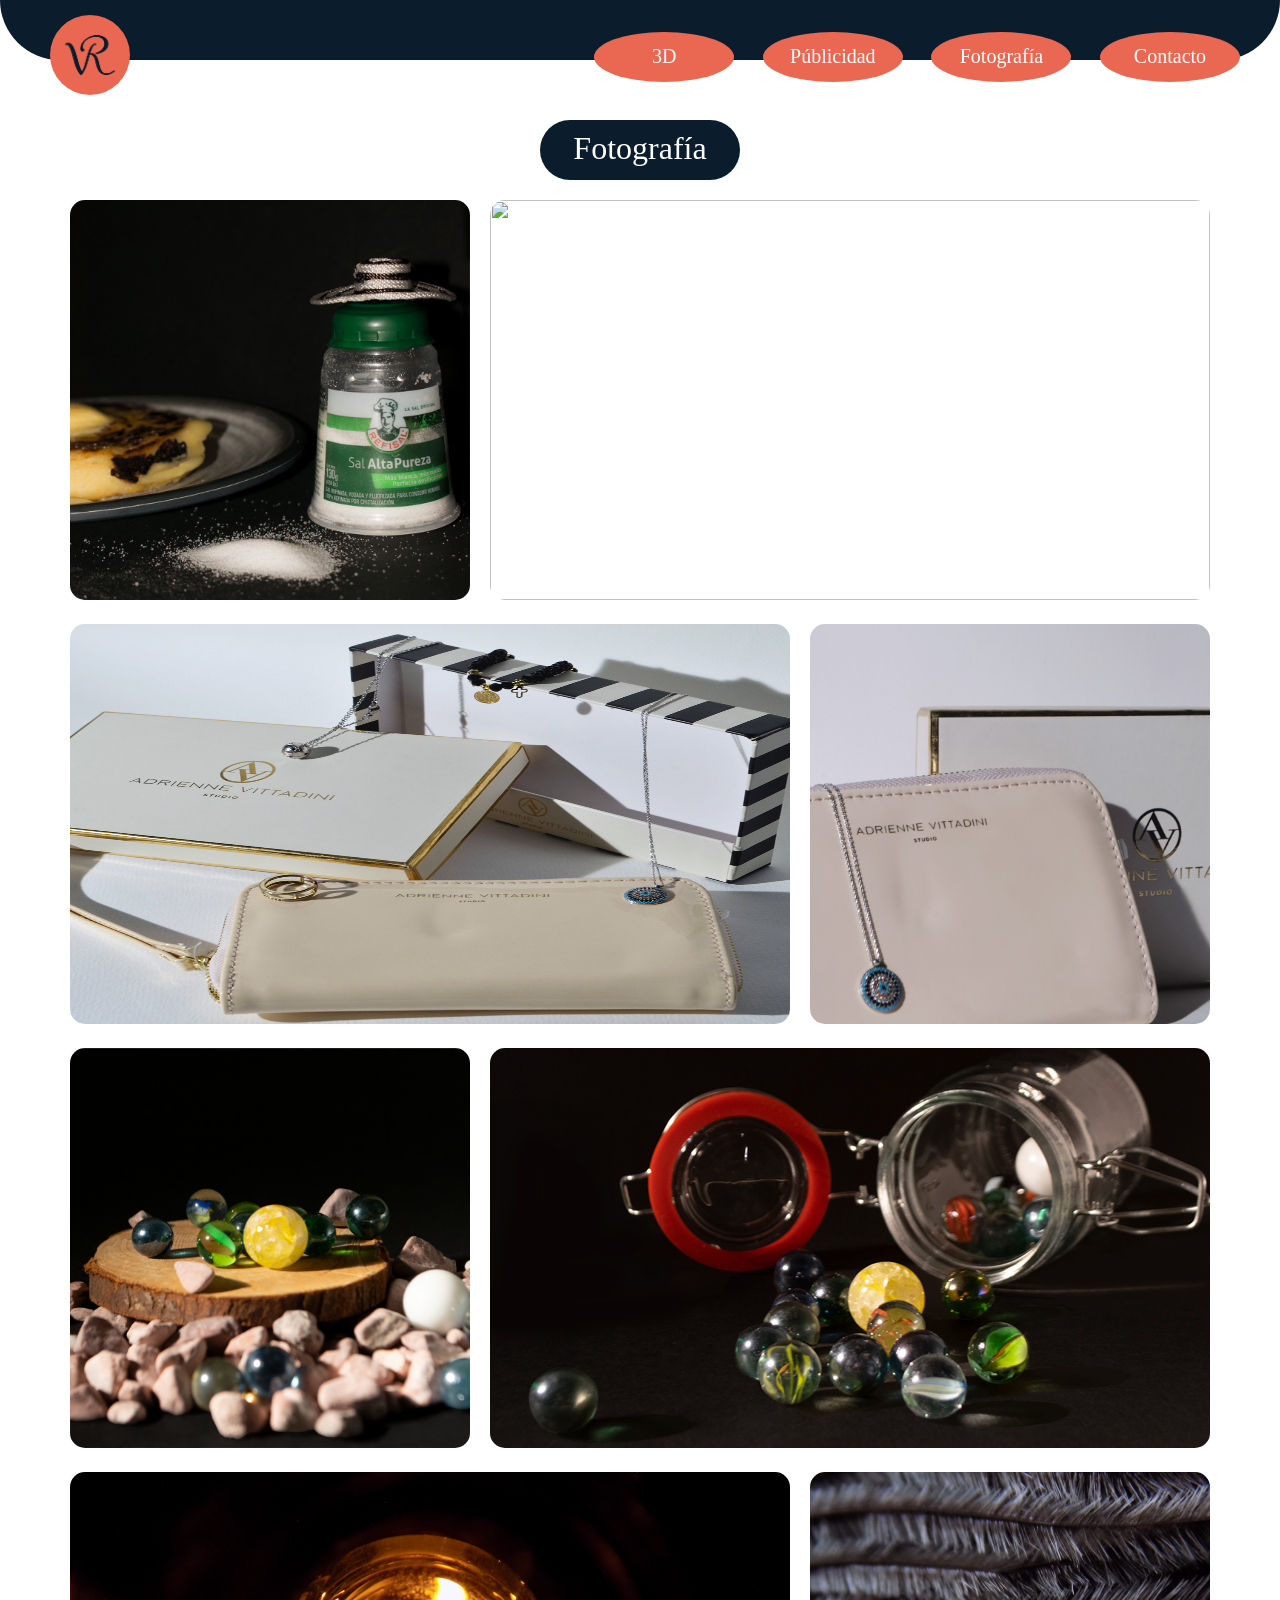
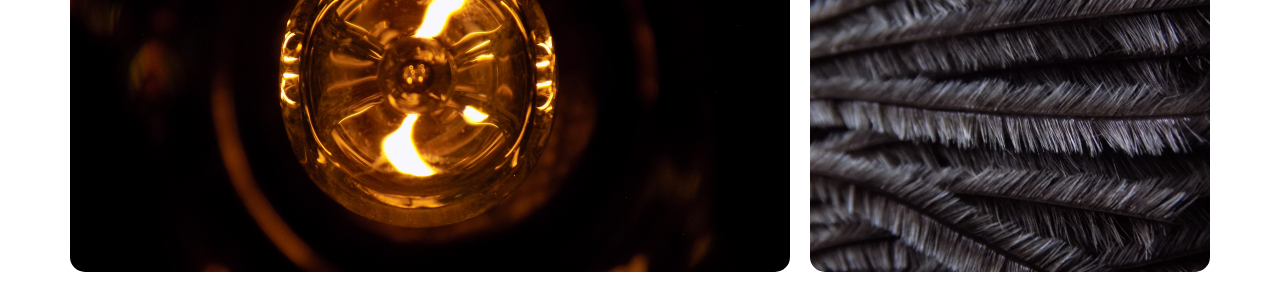
==== commit a93b907f: "Update d_fotografia.html" ====
--- a/d_fotografia.html
+++ b/d_fotografia.html
@@ -30,7 +30,7 @@
                 <a href="#img1"> <img src="img/f8.png"></a>
             </li>
             <li class="galeriafoto2">
-                <a href="#img2"> <img src="img/f1.png"></a>
+                <a href="#img2"> <img src="img/f1.JPG"></a>
             </li>
         </div>
 
@@ -71,7 +71,7 @@
         <div class="modal" id="img2">
             <div class="imagenes">
                 <a href="#img1">&#60;</a>
-                <a href="#img3"><img src="img/f1.jpg"></a>
+                <a href="#img3"><img src="img/f1.JPG"></a>
                 <a href="#img3">></a>
             </div>
             <a class="cerrar" href="#">x</a>
